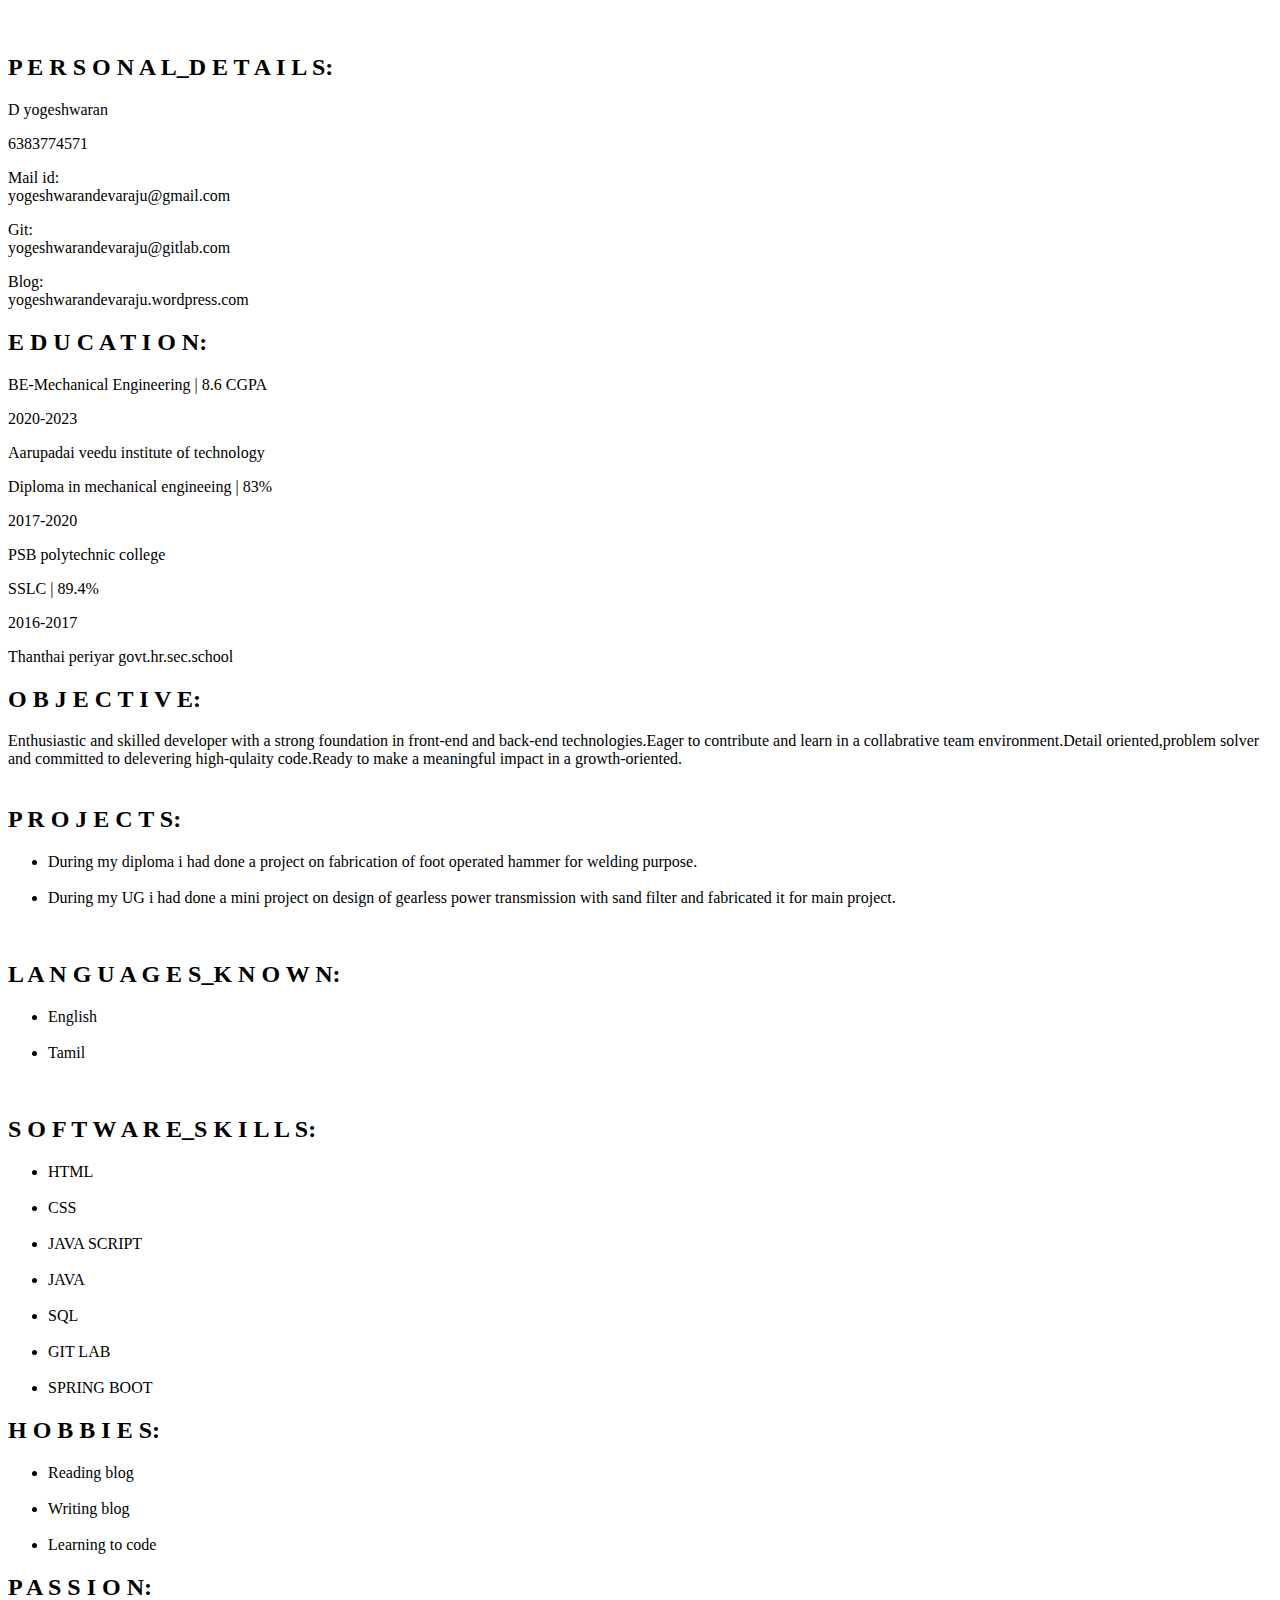
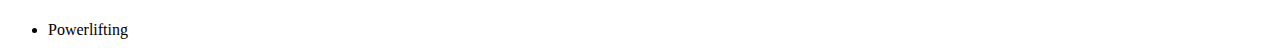
==== Curiculam_Vitae.html @ a4268e3e "Add files via upload" ====
<!DOCTYPE html>
<html lang="en">
<head>
    <link rel="stylesheet" href="../CSS/Curiculam_Vitae.css" type="text/css">
    <meta charset="UTF-8">
    <meta name="viewport" content="width=device-width, initial-scale=1.0">
    <title>Resume</title>
</head>
<body>
 <div class="flex">   
<div class="ash">
    <p class="image"><img src="/home/yogi/Pictures/profile image.jpg" alt=""></p>
    <p class="image"><h2>P E R S O N A L_D E T A I L S:</h2></p> 
    <p class="name">D yogeshwaran</p>
    <p class="name">6383774571</p>
    <p class="name">Mail id:<br>yogeshwarandevaraju@gmail.com</p>
    <p class="name">Git:<br>yogeshwarandevaraju@gitlab.com</p>
    <p class="name">Blog:<br>yogeshwarandevaraju.wordpress.com</p>
    <p class="image"><h2>E D U C A T I O N:</h2>
    <p class="name">BE-Mechanical Engineering | 8.6 CGPA</p>
    <p class="name">2020-2023</p>
    <p class="name">Aarupadai veedu institute of technology</p>
    <p class="name">Diploma in mechanical engineeing | 83%</p>
    <p class="name">2017-2020</p>
    <p class="name">PSB polytechnic college</p>
    <p class="name">SSLC | 89.4%</p>
    <p class="name">2016-2017</p>
    <p class="name">Thanthai periyar govt.hr.sec.school</p>
</div>
            <div class="white">
                
                <h2>O B J E C T I V E:</h2>
                <li class="objective">Enthusiastic and skilled developer with a strong foundation in front-end and back-end technologies.Eager to contribute and learn in a collabrative team environment.Detail oriented,problem solver and committed to delevering high-qulaity code.Ready to make a meaningful impact in a growth-oriented.</li>
                
                <br>
                
                <h2>P R O J E C T S:</h2>
                <ul  class="objective">
                <li>During my diploma i had done a project on fabrication of foot operated hammer for welding purpose.</li><br>
                <li>During my UG i had done a mini project on design of gearless power transmission with sand filter 
                and fabricated it for main project.</li>
                </ul>
                
                <br>
               
                <h2>L A N G U A G E S_K N O W N:</h2>
                <ul class="objective">
                <li>English</li>
                <br>
                <li>Tamil</li>
                </ul>
                
                <br>
                
                <h2>S O F T W A R E_S K I L L S:</h2>
                <ul class="objective">
                <li>HTML</li>
                <br>
                <li>CSS</li>
                <br>
                <li>JAVA SCRIPT</li>
                <br>
                <li>JAVA</li>
                <br>
                <li>SQL</li>
                <br>
                <li>GIT LAB</li>
                <br>
                <li>SPRING BOOT</li>
                </ul>
                
                
               
                <h2>H O B B I E S:</h2>
                <ul class="objective">
                <li>Reading blog</li>
                <br>
                <li>Writing blog</li>
                <br>
                <li>Learning to code</li>
                </ul>
                
                
                <h2>P A S S I O N:</h2>
                <ul class="objective">
                <li>Powerlifting</li>
                </ul>
                
            </div>
        </div>
   
</body>
</html>
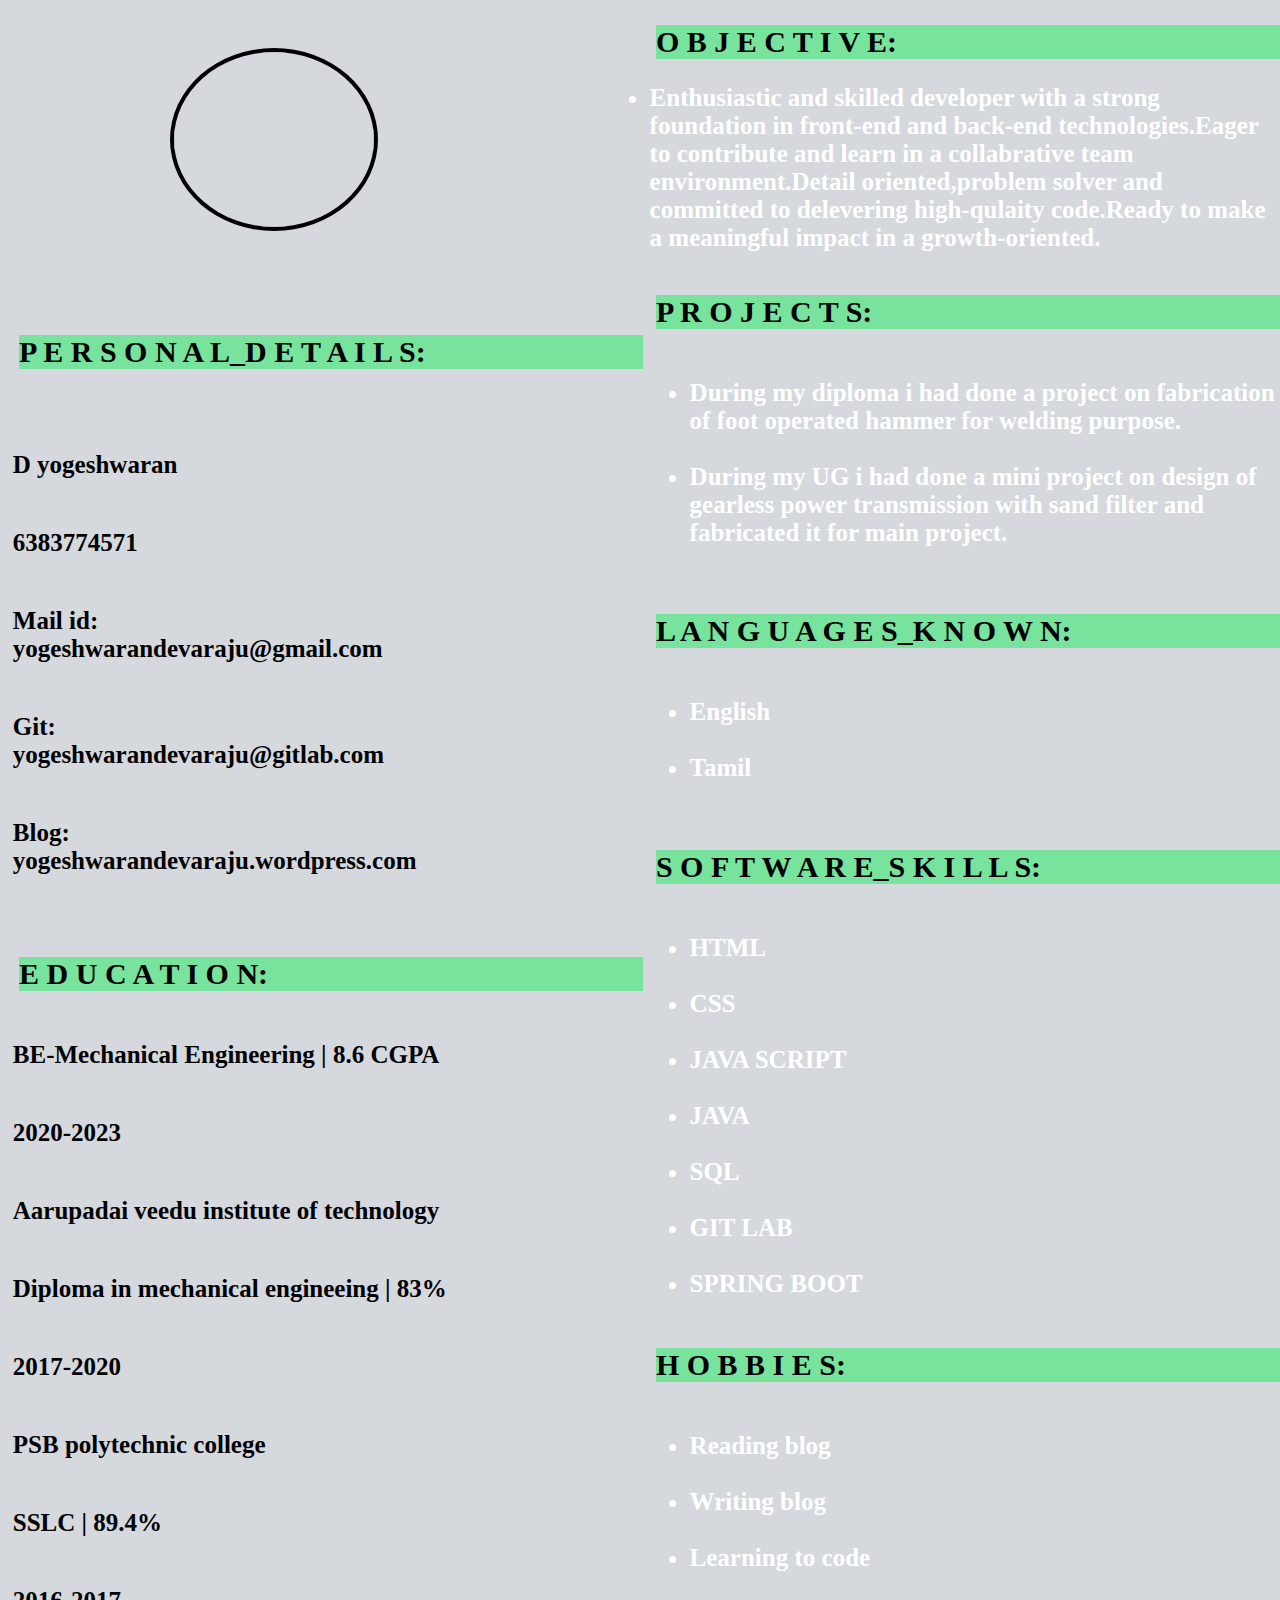
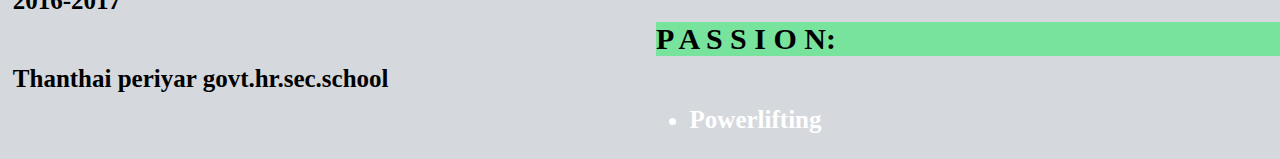
==== commit 6580b977: "Update Curiculam_Vitae.html" ====
--- a/Curiculam_Vitae.html
+++ b/Curiculam_Vitae.html
@@ -1,7 +1,7 @@
 <!DOCTYPE html>
 <html lang="en">
 <head>
-    <link rel="stylesheet" href="../CSS/Curiculam_Vitae.css" type="text/css">
+    <link rel="stylesheet" href="Curiculam_Vitae.css" type="text/css">
     <meta charset="UTF-8">
     <meta name="viewport" content="width=device-width, initial-scale=1.0">
     <title>Resume</title>
@@ -9,7 +9,7 @@
 <body>
  <div class="flex">   
 <div class="ash">
-    <p class="image"><img src="/home/yogi/Pictures/profile image.jpg" alt=""></p>
+    <p class="image"><img src="profile image.jpg" alt=""></p>
     <p class="image"><h2>P E R S O N A L_D E T A I L S:</h2></p> 
     <p class="name">D yogeshwaran</p>
     <p class="name">6383774571</p>
@@ -90,4 +90,4 @@
         </div>
    
 </body>
-</html>+</html>
--- a/Curiculam_Vitae.css
+++ b/Curiculam_Vitae.css
@@ -0,0 +1,128 @@
+body{
+    margin: 0px;
+    padding: 0px;
+    background-color: #d5d8dc;
+   
+   
+}
+
+.ash{
+    /* background: linear-gradient(to right,#cdb4db,#bde0fe); */
+    background: url(https://www.loriswebs.com/images/cloudbg1sml.jpg);
+    background-repeat: no-repeat;
+    background-size: cover;
+    width: 50%;
+    display: flex;
+    flex-direction: column;
+    padding-left: 1%;
+    animation: fell 2s ease ;
+    opacity: ;
+    
+
+}
+@keyframes fell {
+    0%{
+        transform: translatex(-100%);
+    }
+}
+.white{
+    background: url(https://i.gifer.com/BXe0.gif);
+    width: 50%;
+    display: flex;
+    justify-content: space-evenly;
+    flex-direction: column;
+    text-align: initial;
+    padding-left: 0.5%;
+    animation: drag 2s ease;
+    opacity: 2;
+}
+@keyframes drag {
+    0%{
+        transform: translatex(100%);
+    }
+}
+img{
+    width: 200px;
+    height: 175px;
+    border-radius: 50%;
+    margin: 5% 5% 5% 25%;
+    border: 4px solid black;
+
+}
+.name{
+font-size: 25px;
+font-weight: bold;
+color: black;
+display: flex;
+}
+h2{
+    background-color: rgba(83, 232, 133, 0.72);
+    margin-left: 1%;
+    font-size: 30px;
+}
+.objective{
+    font-size: 25px;
+    font-weight: bolder;
+    color: white;
+}
+.white li{
+    list-style: disc;
+}
+.flex{
+    display: flex;
+    width: 100%;
+    min-height: 100vh;
+}
+
+@media screen and (max-width:1205px){
+   .name{
+    font-size: 20px;
+   } 
+   h2{
+    font-size: 20px;
+   }
+   .objective{
+    font-size: 20px;
+   }
+   img{
+    width: 150px;
+    height: 150px;
+    border-radius: 50%;
+    margin: 5% 5% 5% 25%;
+    border: 4px solid black;
+}
+}
+@media screen and (max-width:320px){
+    .name{
+        font-size: 10px;
+       }
+       h2{
+        font-size: 10px;
+       } 
+       .objective{
+        font-size: 10px;
+       }
+       img{
+        width: 90px;
+        height: 90px;
+        margin: 5% 5% 5% 25%;
+    }
+
+}
+@media screen and (max-width:400px){
+    .name{
+        font-size: 10px;
+       } 
+       h2{
+        font-size: 10px;
+       } 
+       .objective{
+        font-size: 10px;
+       }
+       img{
+        width: 80px;
+        height: 80px;
+        margin: 5% 5% 5% 25%;
+    }
+
+}